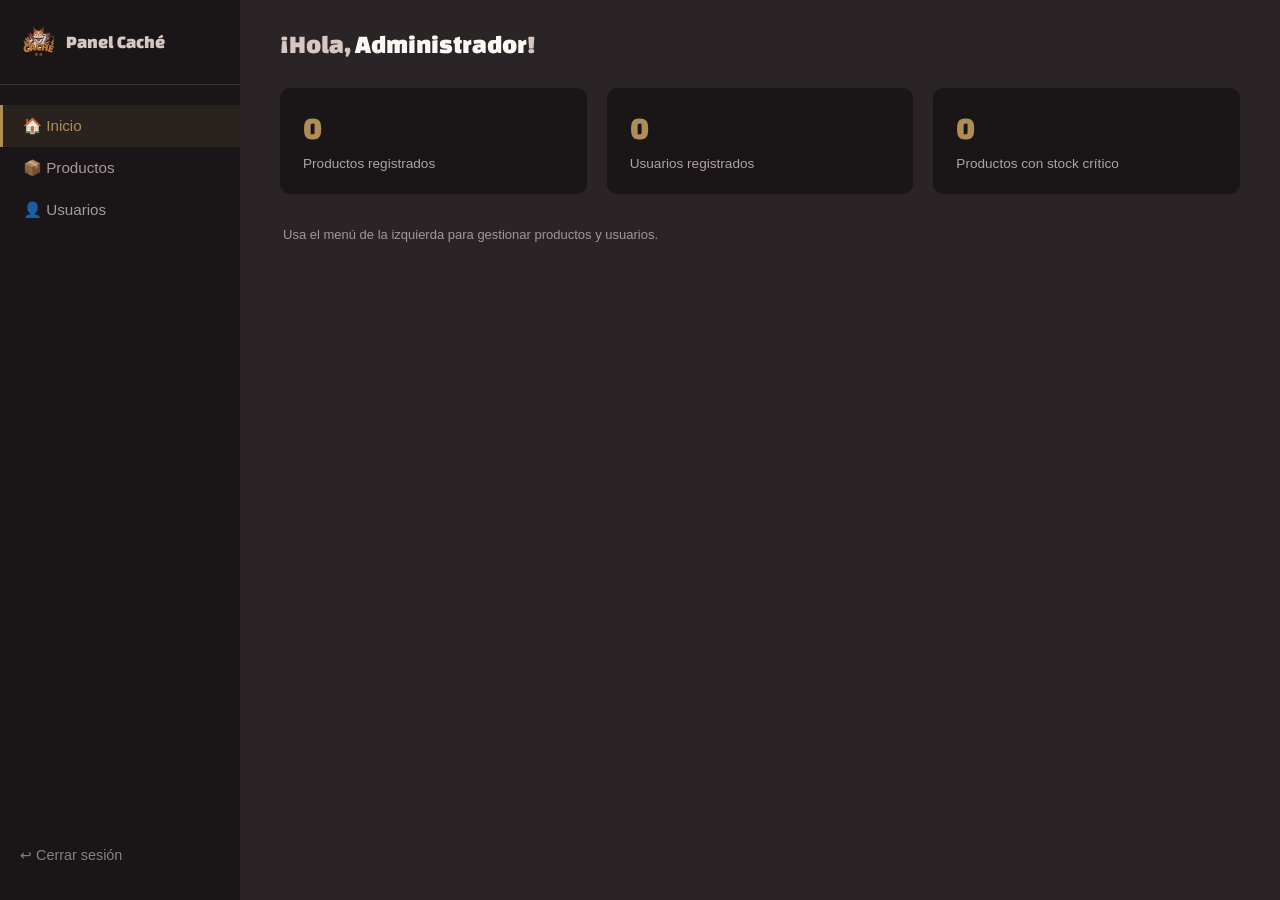
==== admin/index.html @ 58cb7738 "se agrego el panel de administrador con sus respectivos html, css y js, ademas de validaciones" ====
<!DOCTYPE html>
<html lang="en">
<head>
    <meta charset="UTF-8">
    <meta name="viewport" content="width=device-width, initial-scale=1.0">
    <title>Panel administrador - Caché</title>
    <link rel="stylesheet" href="../css/estilos.css">
    <style>body{ margin-top: 0; }</style>
</head>
<body data-pagina-admin="home">
    <div class="admin-layout">
        <aside class="admin-sidebar">
            <div class="admin-sidebar-logo">
                <img src="../imagenes/Cachelogo.png" alt="logo">
                <span>Panel Caché</span>
            </div>

            <a href="index.html" class="admin-nav-link activo">🏠 Inicio</a>
            <a href="productos.html" class="admin-nav-link">📦 Productos</a>
            <a href="usuarios.html" class="admin-nav-link" data-solo-admin>👤 Usuarios</a>

            <a href="#" class="admin-nav-salir" id="btn-cerrar-sesion">↩ Cerrar sesión</a>
        </aside>

        <div class="admin-contenido">
            <div class="admin-header">
                <h1>¡Hola, <span id="nombre-usuario">Administrador</span>!</h1>
            </div>

            <div class="admin-tarjetas">
                <div class="admin-tarjeta">
                    <p class="admin-tarjeta-numero" id="total-productos">0</p>
                    <p class="admin-tarjeta-label">Productos registrados</p>
                </div>
                <div class="admin-tarjeta" data-solo-admin>
                    <p class="admin-tarjeta-numero" id="total-usuarios">0</p>
                    <p class="admin-tarjeta-label">Usuarios registrados</p>
                </div>
                <div class="admin-tarjeta">
                    <p class="admin-tarjeta-numero" id="total-stock-critico">0</p>
                    <p class="admin-tarjeta-label">Productos con stock crítico</p>
                </div>
            </div>

            <p style="font-family:'Roboto',sans-serif; opacity:0.7;">
                Usa el menú de la izquierda para gestionar productos y usuarios.
            </p>
        </div>
    </div>

    <script src="js/admin-auth.js"></script>
    <script src="js/admin-home.js"></script>
</body>
</html>
---- css/estilos.css ----
@import url('https://fonts.googleapis.com/css2?family=Changa+One:ital@0;1&family=Rubik+Dirt&display=swap');
/*/  
cafe #2b2426
beige #d6c7c2
dorado #b08d57
rojo #8c2430
rojo oscuro #5a0f1b
/*/

*{
    margin: 0;
    padding: 0;
    text-decoration: none;
    scrollbar-width: thin;
    scrollbar-color: #c4c8cc transparent;
}

body{
    background-color: #2b2426;
    margin-top: 89px;
}
/*barra de navegacion*/
header{
    width: 100%;
    height: auto;
    display: flex;
    align-items: center;
    justify-content: center;
    background-color: #2b2426;
    top: 0;
    left: 0;
    position: fixed;
    z-index: 1000;
    box-shadow: 10px 0px 10px 0px;
}
nav{
    width: 70%;
    height: auto;
    display: flex;
    justify-content: space-around;
}
.nav-derecha{
    display: flex;
    align-items: center;
    gap: 20px;
}

.nav-carrito{
    position: relative;
    display: flex;
    align-items: center;
    color: #b08d57; 
    transition: color 0.2s ease;
}

.carrito-badge{
    position: absolute;
    top: -8px;
    right: -10px;
    background-color: #8c2430;
    color: #fff;
    font-family: "Roboto", sans-serif;
    font-size: 0.7rem;
    font-weight: bold;
    width: 18px;
    height: 18px;
    border-radius: 50%;
    display: flex;
    align-items: center;
    justify-content: center;
}

header img{
    width: 70px;
    padding: 10px;
}

.login{
    width: 30%;
    height: auto;
    display: flex;
    justify-content: center;
    align-items: center;
}
.login a{
    font-size: normal;
    padding-left: 20px;
    font-family: "Changa One", sans-serif;
    font-weight: 400px;
    font-style: normal;
    color: #b08d57;
}

.search-box{
    width: 100%;
    height: 50%;
    display: flex;
    justify-content: center;
    text-align: start;
}
.formulario{
    width: 100%;
    height: auto;
    display: flex;
    justify-content: center;
    align-items: center;
    padding: 0 20px;
}

.formulario-contacto{
    font-family: "Changa One", sans-serif;
    font-style: normal;
    color: #d6c7c2;
    background-color: #8c2430;
    padding: 30px 40px;
    border-radius: 8px;
    width: min(90%, 600px); /* responsivo: nunca más de 600px, se achica en pantallas chicas */
    margin-top: 80px;
    margin-bottom: 60px;
}

.formulario-contacto h1{
    font-size: clamp(1.3rem, 2vw, 1.8rem);
    text-align: center;
    margin-bottom: 25px;
    text-transform: uppercase;
}

.cdr-contacto{
    display: flex;
    flex-direction: column;
    gap: 18px;
}

.campo{
    display: flex;
    flex-direction: column;
    width: 100%;
}

.campo label{
    font-family: "Roboto", sans-serif;
    font-size: 0.85rem;
    color: #d6c7c2;
    margin-bottom: 6px;
}

.cdr-contacto input{
    border: none;
    min-height: 40px;
    padding: 0 14px;
    border-radius: 6px;
    font-family: "Roboto", sans-serif;
    background-color: #d6c7c2;
    color: #2b2426;
    outline: none;
}

.cdr-contacto textarea{
    border: none;
    min-height: 150px;
    padding: 12px 14px; /* antes tenía 0 80px, dejaba el texto pegado arriba/abajo */
    border-radius: 6px;
    font-family: "Roboto", sans-serif;
    background-color: #d6c7c2;
    color: #2b2426;
    outline: none;
    resize: vertical; /* permite agrandar solo hacia abajo, no a lo ancho */
    box-sizing: border-box;
}

.cdr-contacto input:focus,
.cdr-contacto textarea:focus{
    outline: 2px solid #b08d57;
}

button[type="submit"]{
    align-self: flex-end;
    background-color: #2b2426;
    color: #b08d57;
    border: none;
    padding: 10px 25px;
    border-radius: 6px;
    cursor: pointer;
    font-family: "Changa One", sans-serif;
    font-size: 14px;
    transition: opacity 0.2s ease;
}

button[type="submit"]:hover{
    opacity: 0.85;
}

.cdr-contacto .error-mensaje{
    color: #ffdcdc;
    font-size: 0.75rem;
    margin-top: 2px;
}

.cdr-contacto .input-invalido{
    outline: 2px solid #ffdcdc;
}

.search-box input{
    margin-top: 25px;
    border: none;
    border-radius: 30px;
    color: #2b2426;
    font-family: "Changa One", sans-serif;
    background-color: #b08d57;
    padding: 10px;
    width: 90%;
    outline: none;
}

.slider-container{
    width: 100%;
    height: auto;
    overflow: hidden;
}
.slider {
    display: flex;
    transition: transform 0.6s ease-in-out; 
}
.banner{
    min-width: 100%;
    height: auto;
}
.banner img{
    width: 100%;
    display: block;
    height: 100%;
    object-fit: cover;
}

.texto{
    display: block;
    align-items: center;
    text-align: center;
}
.texto p{
    margin-top: 20px;
    font-size: x-large;
    padding-left: 20px;
    font-family: "Changa One", sans-serif;
    font-weight: 400px;
    font-style: normal;
    color: #b08d57;
}

.seccion2{
    width: 100%;
    height: auto;
    display: flex;
    flex-direction: column;
    align-items: center;
}

.prod1{
    width: min(94%, 1600px);
    display: grid;
    grid-template-columns: repeat(auto-fit, minmax(320px, 1fr));
    gap: 20px;
    margin-top: 20px;
}

.prod2{
    width: 100%;
    aspect-ratio: 710 / 500;
    background-color: black;
    overflow: hidden;
}
.prod2, .cards2{
    position: relative; 
}
.cards{
    width: 100%;
    height: 100%;
    object-fit: cover;
    transform: scale(1.05);
    transform-origin: -110% 80%;
    transition: transform 0.3s ease;
}

.cards:hover{
    transform: scale(1.06);
}

.cards2{
    width: 100%;
    aspect-ratio: 340 / 500;
    overflow: hidden;
    background-color: black;
}

.img-cat{
    width: 85%;
    height: 100%;
    object-fit: cover;
    transform: scale(1.05);
    transform-origin: -250% 90%;
    transition: transform 0.3s ease;
}

.img-cat:hover{
    transform: scale(1.06);
}

.texto-barra{
    position: absolute;
    top: 20px;
    left: 20px;
    z-index: 2; /* para que quede sobre la imagen */
    font-family: "Changa One", sans-serif;
    font-weight: 400;
    font-size: clamp(1.1rem, 1.6vw, 1.4rem);
    color: #ffffff;
    text-decoration: underline;
    text-underline-offset: 4px;
}

.productos{
    width: 100%;
    height: auto;
    margin-top: 20px;
    display: flex;
    align-items: center;
    text-align: center;
    justify-content: space-around;
}
.card{
    border-radius: 15px;
    width: 250px;
    margin-top: 30px;
    background-color: #b08d57;
    box-shadow: 0px 0px 10px rgb(0,0,0,0.5);

}
.card img{
    width: 100%;
    height: auto;
    border-bottom: 1px solid #ccc;
    
}
.card-body h1, p{
    font-size: small;
    font-family: "Roboto", sans-serif;
    font-weight: 400px;
    font-style: normal;
    padding: 3px;
}

.btn{
    position: relative;
    width: 120px;
    height: 40px;
    overflow: hidden;
    padding: 10px 16px;
    border: none;
    border-radius: 6px;
    background-color: #2b2426;
    color: #b08d57;
    cursor: pointer;
    margin-bottom: 10px;

}

.btn-texto{
    position: absolute;
    left: 0;
    width: 100%;
    top: 50%;
    transform: translateY(-50%);
    transition: transform 0.5s cubic-bezier(0.85,0,0.35,0.65);
}

.btn-logo{
    position: absolute;
    width: 25px;
    height: 25px;
    left: 50%;
    transform: translate(-50%, 100px);
    transition: transform 0.5s cubic-bezier(0.75,1,0.36,0.22);
}
.btn:hover .btn-texto{
    transform: translateY(-80px);
}
.btn:hover .btn-logo{
    transform: translate(-50%, -50%);
}


footer{
    width: 100%;
    height: auto;
    background-color:#000000;
    
}
.footer1{
    width: 100%;
    height: auto;
    display: flex;
    justify-content: space-between;
    margin-top: 30px; 
}

.footer2{
    display: flex;
    justify-content: center;
    align-items: center;
    text-align: center;
    width: 90%;
    height: auto;
    border-top: 2px solid rgb(189, 189, 189);
    padding: 20px;
    margin: auto;
}
.pie-pagina{
    text-align: start;
    align-items: start;
    width: 100%;
    height: auto;
    margin-top: 30px;
}

footer img {
    width: 80%;
    padding: 10px;
}

.pie-pagina a, span {
    font-size: normal;
    font-family: "Changa One", sans-serif;
    font-weight: 400px;
    font-style: normal;
    color: #faf7f3;
}

.sobre-nosotros{
    color: #d6c7c2;
    font-family:"Changa One", sans-serif;
    font-size: x-large;
    text-align: justify;
    justify-content:center;
    margin-left: 176px;
    margin-right: 176px;
    padding: 0px 24px;

}

.sobre-nosotros img{
    width: 20%;
}

scroll-seamless {
  display: block;
  overflow: hidden;
  width: 100%;
}

scroll-seamless .scroll-list {
  display: flex;
  gap: 32px;
  width: max-content;
}

scroll-seamless[data-init="true"] .scroll-list {
  animation: scroll-seamless-move var(--scroll-speed, 20s) linear infinite;
}

@keyframes scroll-seamless-move {
  from { transform: translateX(var(--from-x, 0)); }
  to   { transform: translateX(var(--end-x, -100%)); }
}

scroll-seamless.hidden {
  visibility: hidden;
}

.scrolls{
    background-color: #030303;
    margin-top: 25px;
}

.scroll-item img {
  width: 200px;
  height: auto;
  display: block;
}

.login-section{
    width: 100%;
    min-height: calc(100vh - 89px);
    display: flex;
    justify-content: center;
    align-items: center;
    padding: 40px 20px;
}

.login-box{
    width: min(90%, 420px);
    background-color: #8c2430;
    border-radius: 12px;
    padding: clamp(30px, 4vw, 50px);
    box-shadow: 0px 0px 20px rgba(0,0,0,1);
}

.login-box h1{
    font-family: "Changa One", sans-serif;
    font-weight: 400;
    font-style: normal;
    color: #d6c7c2;
    font-size: clamp(1.5rem, 2.5vw, 2rem);
    text-align: center;
}

.login-subtitulo{
    font-family: "Roboto", sans-serif;
    color: #d6c7c2;
    text-align: center;
    font-size: 0.95rem;
    margin-top: 8px;
    margin-bottom: 25px;
    opacity: 0.85;
}

.login-form{
    display: flex;
    flex-direction: column;
}

.login-form label{
    font-family: "Roboto", sans-serif;
    color: #d6c7c2;
    font-size: 0.9rem;
    margin-bottom: 6px;
    margin-top: 15px;
}

.login-form label:first-of-type{
    margin-top: 0;
}

.login-form input{
    border: none;
    border-radius: 8px;
    padding: 12px 14px;
    font-family: "Roboto", sans-serif;
    color: #2b2426;
    background-color: #d6c7c2;
    outline: none;
}

.login-form input:focus{
    outline: 2px solid #b08d57;
}

.olvide-clave{
    align-self: flex-end;
    font-family: "Roboto", sans-serif;
    font-size: 0.8rem;
    color: #b08d57;
    margin-top: 10px;
}

.olvide-clave:hover{
    text-decoration: underline;
}

.btn-login{
    margin-top: 25px;
    padding: 12px;
    border: none;
    border-radius: 8px;
    background-color: #2b2426;
    color: #b08d57;
    font-family: "Changa One", sans-serif;
    font-size: 1rem;
    cursor: pointer;
    transition: background-color 0.3s ease;
}

.btn-login:hover{
    background-color: #1a1617;
}

.separador{
    display: flex;
    align-items: center;
    text-align: center;
    margin: 25px 0;
    color: #d6c7c2;
    font-family: "Roboto", sans-serif;
    font-size: 0.85rem;
}

.separador::before,
.separador::after{
    content: "";
    flex: 1;
    border-bottom: 1px solid #d6c7c2;
    opacity: 0.4;
}

.separador span{
    padding: 0 12px;
}

.registro-texto{
    font-family: "Roboto", sans-serif;
    color: #d6c7c2;
    text-align: center;
    font-size: 0.9rem;
}

.registro-texto a{
    color: #b08d57;
    font-weight: bold;
}

.registro-texto a:hover{
    text-decoration: underline;
}
.registro-box{
    width: min(90%, 460px); /* un poco más ancho que el login por tener más campos */
}

.check-terminos{
    display: flex;
    align-items: center;
    gap: 8px;
    font-family: "Roboto", sans-serif;
    color: #d6c7c2;
    font-size: 0.85rem;
    margin-top: 18px;
    cursor: pointer;
}

.check-terminos input{
    width: auto;
    accent-color: #b08d57;
    cursor: pointer;
}
/* ===== PÁGINA DE CATEGORÍA (listado con filtros) ===== */

.categoria-seccion{
    width: min(94%, 1500px);
    margin: 20px auto 60px;
    display: grid;
    grid-template-columns: 260px 1fr;
    gap: 40px;
    align-items: start;
}

/* ---- Sidebar de filtros ---- */
.filtros-sidebar{
    position: sticky;
    top: 20px;
    margin-top: 30px;
}

.filtros-titulo{
    font-family: "Changa One", sans-serif;
    font-weight: 400;
    font-size: 1.4rem;
    color: #d6c7c2;
    margin-bottom: 20px;
}

.filtro-grupo{
    border-bottom: 1px solid rgba(214,199,194,0.15);
    padding: 16px 0;
    margin-top: 30px;
}

.filtro-header{
    width: 100%;
    background: none;
    border: none;
    display: flex;
    justify-content: space-between;
    align-items: center;
    font-family: "Changa One", sans-serif;
    font-size: 1rem;
    color: #d6c7c2;
    cursor: pointer;
    padding: 0;
}

.filtro-flecha{
    font-size: 0.75rem;
    color: #b08d57;
    transition: transform 0.2s ease;
}

.filtro-header.colapsado .filtro-flecha{
    transform: rotate(180deg);
}

.filtro-contenido{
    margin-top: 14px;
    display: flex;
    flex-direction: column;
    gap: 10px;
}

.filtro-contenido.oculto{
    display: none;
}

.filtro-check{
    display: flex;
    align-items: center;
    gap: 8px;
    font-family: "Roboto", sans-serif;
    font-size: 0.9rem;
    color: #d6c7c2;
    cursor: pointer;
}

.filtro-check input{
    accent-color: #b08d57;
    cursor: pointer;
}

.filtro-cantidad{
    opacity: 0.6;
    font-size: 0.8rem;
}

.precio-max-texto{
    font-family: "Roboto", sans-serif;
    font-size: 0.85rem;
    color: #d6c7c2;
    opacity: 0.8;
    margin-bottom: 10px;
}

.rango-precio{
    width: 100%;
    accent-color: #b08d57;
}

.precio-min-max{
    display: flex;
    justify-content: space-between;
    font-family: "Roboto", sans-serif;
    font-size: 0.85rem;
    color: #d6c7c2;
    opacity: 0.8;
    margin-top: 8px;
}

.color-grid{
    display: grid;
    grid-template-columns: repeat(5, 1fr);
    gap: 10px;
}

.color-swatch{
    width: 28px;
    height: 28px;
    border-radius: 50%;
    border: 2px solid rgba(214,199,194,0.3);
    cursor: pointer;
    padding: 0;
}

.color-swatch:hover{
    border-color: #b08d57;
}

.color-swatch.multicolor{
    background: conic-gradient(red, orange, yellow, green, blue, violet, red);
}

/* ---- Grid de productos ---- */
.categoria-grid{
    display: grid;
    grid-template-columns: repeat(auto-fill, minmax(260px, 1fr));
    gap: 24px;
    margin-top: 50px;
}

.producto-card{
    display: flex;
    flex-direction: column;
    color: #d6c7c2;
}

.producto-card-imagen{
    position: relative;
    width: 100%;
    aspect-ratio: 1 / 1;
    background-color: #1a1617;
    border-radius: 10px;
    overflow: hidden;
    display: flex;
    align-items: center;
    justify-content: center;
}

.producto-card-imagen img{
    width: 85%;
    height: 85%;
    object-fit: contain;
    transition: transform 0.3s ease;
}

.producto-card:hover .producto-card-imagen img{
    transform: scale(1.05);
}

.badge{
    position: absolute;
    top: 12px;
    font-family: "Roboto", sans-serif;
    font-size: 0.75rem;
    font-weight: bold;
    z-index: 2;
}

.badge-nuevo{
    right: 12px;
    background-color: #3fa66a;
    color: #fff;
    padding: 4px 12px;
    border-radius: 20px;
}

.badge-descuento{
    left: -34px;
    top: 14px;
    background-color: #8c2430;
    color: #fff;
    padding: 4px 40px;
    transform: rotate(-45deg);
}

.btn-cart-flotante{
    position: absolute;
    bottom: 14px;
    left: 14px;
    width: 42px;
    height: 42px;
    border-radius: 50%;
    background-color: #8c2430;
    color: #fff;
    border: none;
    font-size: 1.1rem;
    cursor: pointer;
    opacity: 0;
    transform: translateY(8px);
    transition: opacity 0.2s ease, transform 0.2s ease;
    z-index: 2;
}

.producto-card:hover .btn-cart-flotante{
    opacity: 1;
    transform: translateY(0);
}

.producto-card-marca{
    font-family: "Roboto", sans-serif;
    font-size: 0.75rem;
    letter-spacing: 1px;
    color: #b08d57;
    margin-top: 14px;
}

.producto-card-nombre{
    font-family: "Roboto", sans-serif;
    font-weight: bold;
    font-size: 0.95rem;
    margin-top: 4px;
    line-height: 1.3;
}

.producto-card-precio{
    font-family: "Roboto", sans-serif;
    font-weight: bold;
    font-size: 0.95rem;
    margin-top: 6px;
    color: #d6c7c2;
}

.precio-tachado{
    text-decoration: line-through;
    opacity: 0.5;
    font-weight: normal;
    margin-right: 6px;
}
/* ===== CARRITO DE COMPRAS ===== */

.carrito-seccion{
    width: min(90%, 1000px);
    margin: 30px auto 60px;
    color: #d6c7c2;
}

.carrito-titulo{
    font-family: "Changa One", sans-serif;
    font-weight: 400;
    font-size: clamp(1.6rem, 2.5vw, 2.2rem);
    margin-bottom: 25px;
}

.carrito-contenedor{
    display: grid;
    grid-template-columns: 1fr 320px;
    gap: 30px;
    align-items: start;
}

.carrito-lista{
    display: flex;
    flex-direction: column;
    gap: 18px;
}

.carrito-item{
    display: grid;
    grid-template-columns: 70px 1fr auto auto auto;
    align-items: center;
    gap: 15px;
    background-color: #1a1617;
    border-radius: 10px;
    padding: 12px 15px;
}

.carrito-item-img{
    width: 70px;
    height: 70px;
    object-fit: contain;
    background-color: #2b2426;
    border-radius: 8px;
    padding: 6px;
}

.carrito-item-nombre{
    font-family: "Roboto", sans-serif;
    font-weight: bold;
    font-size: 0.95rem;
}

.carrito-item-precio-unitario{
    font-family: "Roboto", sans-serif;
    font-size: 0.8rem;
    opacity: 0.7;
    margin-top: 4px;
}

.carrito-item-cantidad{
    display: flex;
    align-items: center;
    border: 1px solid #b08d57;
    border-radius: 8px;
    overflow: hidden;
    width: fit-content;
}

.carrito-item-cantidad button{
    background-color: #2b2426;
    color: #d6c7c2;
    border: none;
    width: 30px;
    height: 30px;
    cursor: pointer;
}

.carrito-item-cantidad button:hover{
    background-color: #3a3335;
}

.input-cantidad{
    width: 40px;
    height: 30px;
    text-align: center;
    border: none;
    background-color: #d6c7c2;
    color: #2b2426;
    font-family: "Roboto", sans-serif;
}

.carrito-item-subtotal{
    font-family: "Changa One", sans-serif;
    font-size: 1.1rem;
    white-space: nowrap;
}

.btn-eliminar{
    background: none;
    border: none;
    color: #d6c7c2;
    opacity: 0.6;
    font-size: 1rem;
    cursor: pointer;
}

.btn-eliminar:hover{
    opacity: 1;
    color: #8c2430;
}

.carrito-resumen{
    background-color: #1a1617;
    border-radius: 10px;
    padding: 25px;
    position: sticky;
    top: 20px;
}

.carrito-total-linea{
    display: flex;
    justify-content: space-between;
    align-items: baseline;
    font-family: "Changa One", sans-serif;
    font-size: 1.1rem;
    padding-bottom: 20px;
    border-bottom: 1px solid rgba(214,199,194,0.2);
}

.carrito-total-monto{
    font-size: 1.4rem;
    color: #b08d57;
}

.carrito-cupon{
    display: flex;
    gap: 8px;
    margin-top: 20px;
}

.carrito-cupon input{
    flex: 1;
    border: none;
    border-radius: 6px;
    padding: 10px;
    font-family: "Roboto", sans-serif;
    background-color: #d6c7c2;
    color: #2b2426;
    outline: none;
    min-width: 0;
}

.btn-aplicar-cupon{
    background-color: #2b2426;
    color: #b08d57;
    border: 1px solid #b08d57;
    border-radius: 6px;
    padding: 0 14px;
    font-family: "Roboto", sans-serif;
    cursor: pointer;
}

.btn-pagar{
    width: 100%;
    margin-top: 20px;
    padding: 14px;
    border: none;
    border-radius: 8px;
    background-color: #3fa66a;
    color: #fff;
    font-family: "Changa One", sans-serif;
    font-size: 1rem;
    cursor: pointer;
    transition: opacity 0.2s ease;
}

.btn-pagar:hover{
    opacity: 0.85;
}

.carrito-vacio{
    grid-column: 1 / -1;
    text-align: center;
    padding: 60px 20px;
    font-family: "Roboto", sans-serif;
}

.btn-seguir-comprando{
    display: inline-block;
    margin-top: 15px;
    padding: 12px 24px;
    background-color: #b08d57;
    color: #2b2426;
    border-radius: 8px;
    font-family: "Changa One", sans-serif;
}

.error-mensaje{
    display: block;
    min-height: 16px;
    font-family: "Roboto", sans-serif;
    font-size: 0.78rem;
    color: #ff6b6b;
    margin-top: 4px;
}

.input-invalido{
    outline: 2px solid #ff6b6b;
}

.login-form select{
    border: none;
    border-radius: 8px;
    padding: 12px 14px;
    font-family: "Roboto", sans-serif;
    color: #2b2426;
    background-color: #d6c7c2;
    outline: none;
    margin-top: 6px;
}
@media (max-width: 700px){
    .carrito-contenedor{
        grid-template-columns: 1fr;
    }

    .carrito-item{
        grid-template-columns: 50px 1fr;
        grid-template-areas:
            "img nombre"
            "cantidad subtotal"
            "eliminar eliminar";
    }
}

/* ===== PÁGINA DE PRODUCTO ===== */

.producto-seccion{
    width: min(94%, 1400px);
    margin: 20px auto 60px;
    color: #d6c7c2;
}

.breadcrumb{
    font-family: "Roboto", sans-serif;
    font-size: 0.85rem;
    color: #d6c7c2;
    opacity: 0.7;
    margin-top: 130px;
    margin-bottom: 20px;
}

.breadcrumb a{
    color: #b08d57;
    opacity: 1;
}

.producto-contenedor{
    display: grid;
    grid-template-columns: 1fr 1fr;
    gap: 50px;
    margin-top: 30px;
}

/* ---- Galería ---- */
.galeria-principal{
    width: 100%;
    aspect-ratio: 1 / 1;
    background-color: #1a1617;
    border-radius: 12px;
    overflow: hidden;
    display: flex;
    align-items: center;
    justify-content: center;
}

.galeria-principal img{
    width: 100%;
    height: 100%;
    object-fit: contain;
    padding: 20px;
}

.galeria-miniaturas{
    display: flex;
    gap: 12px;
    margin-top: 15px;
}

.miniatura{
    width: 80px;
    height: 80px;
    object-fit: contain;
    background-color: #1a1617;
    border-radius: 8px;
    padding: 8px;
    cursor: pointer;
    border: 2px solid transparent;
    transition: border-color 0.2s ease;
}

.miniatura:hover{
    border-color: #b08d57;
}

.miniatura.activa{
    border-color: #b08d57;
}

/* ---- Info del producto ---- */
.producto-info{
    display: flex;
    flex-direction: column;
}

.producto-marca{
    font-family: "Roboto", sans-serif;
    font-size: 0.8rem;
    letter-spacing: 1px;
    color: #b08d57;
}

.producto-nombre{
    font-family: "Changa One", sans-serif;
    font-weight: 400;
    font-size: clamp(1.6rem, 2.5vw, 2.2rem);
    color: #d6c7c2;
    margin-top: 6px;
}

.producto-valoracion{
    display: flex;
    align-items: center;
    gap: 8px;
    margin-top: 10px;
}

.estrellas{
    color: #b08d57;
    letter-spacing: 2px;
}

.valoracion-texto{
    font-family: "Roboto", sans-serif;
    font-size: 0.85rem;
    opacity: 0.7;
}

.producto-precio{
    display: flex;
    align-items: baseline;
    gap: 12px;
    margin-top: 18px;
}

.precio-actual{
    font-family: "Changa One", sans-serif;
    font-size: clamp(1.6rem, 2.2vw, 2rem);
    color: #d6c7c2;
}

.precio-anterior{
    font-family: "Roboto", sans-serif;
    font-size: 1rem;
    color: #d6c7c2;
    opacity: 0.5;
    text-decoration: line-through;
}

.precio-descuento{
    font-family: "Roboto", sans-serif;
    font-size: 0.85rem;
    background-color: #8c2430;
    color: #fff;
    padding: 3px 10px;
    border-radius: 6px;
}

.producto-descripcion{
    font-family: "Roboto", sans-serif;
    font-size: 0.95rem;
    line-height: 1.6;
    margin-top: 18px;
    opacity: 0.9;
}

.producto-stock{
    display: flex;
    align-items: center;
    gap: 8px;
    font-family: "Roboto", sans-serif;
    font-size: 0.85rem;
    margin-top: 18px;
}

.stock-punto{
    width: 8px;
    height: 8px;
    border-radius: 50%;
    background-color: #4caf50;
    display: inline-block;
}

.producto-cantidad{
    margin-top: 22px;
}

.producto-cantidad label{
    display: block;
    font-family: "Roboto", sans-serif;
    font-size: 0.85rem;
    margin-bottom: 8px;
}

.selector-cantidad{
    display: flex;
    align-items: center;
    width: fit-content;
    border: 1px solid #b08d57;
    border-radius: 8px;
    overflow: hidden;
}

.selector-cantidad button{
    background-color: #1a1617;
    color: #d6c7c2;
    border: none;
    width: 36px;
    height: 36px;
    font-size: 1.1rem;
    cursor: pointer;
}

.selector-cantidad button:hover{
    background-color: #2b2426;
}

.selector-cantidad input{
    width: 45px;
    height: 36px;
    text-align: center;
    border: none;
    background-color: #d6c7c2;
    color: #2b2426;
    font-family: "Roboto", sans-serif;
}

.producto-acciones{
    display: flex;
    gap: 15px;
    margin-top: 25px;
}

.btn-agregar-carrito, .btn-comprar-ahora{
    flex: 1;
    padding: 14px;
    border: none;
    border-radius: 8px;
    font-family: "Changa One", sans-serif;
    font-size: 0.95rem;
    cursor: pointer;
    transition: opacity 0.2s ease;
}

.btn-agregar-carrito{
    background-color: #2b2426;
    color: #b08d57;
    border: 1px solid #b08d57;
}

.btn-comprar-ahora{
    background-color: #8c2430;
    color: #fff;
}

.btn-agregar-carrito:hover, .btn-comprar-ahora:hover{
    opacity: 0.85;
}

.producto-beneficios{
    list-style: none;
    margin-top: 25px;
    padding-top: 20px;
    border-top: 1px solid rgba(214,199,194,0.2);
}

.producto-beneficios li{
    font-family: "Roboto", sans-serif;
    font-size: 0.85rem;
    padding: 4px 0;
    opacity: 0.85;
}

.producto-beneficios li::before{
    content: "✓ ";
    color: #b08d57;
}

/* ---- Tabs de especificaciones ---- */
.producto-tabs{
    margin-top: 50px;
}

.tabs-header{
    display: flex;
    gap: 10px;
    border-bottom: 1px solid rgba(214,199,194,0.2);
}

.tab-btn{
    background: none;
    border: none;
    color: #d6c7c2;
    font-family: "Changa One", sans-serif;
    font-size: 1rem;
    padding: 12px 20px;
    cursor: pointer;
    opacity: 0.6;
    border-bottom: 2px solid transparent;
}

.tab-btn.activa{
    opacity: 1;
    border-bottom: 2px solid #b08d57;
}

.tab-contenido{
    display: none;
    padding: 25px 0;
    font-family: "Roboto", sans-serif;
    font-size: 0.95rem;
    line-height: 1.6;
}

.tab-contenido.activa{
    display: block;
}

.specs-tabla{
    width: 100%;
    max-width: 500px;
    border-collapse: collapse;
}

.specs-tabla td{
    padding: 10px;
    border-bottom: 1px solid rgba(214,199,194,0.15);
}

.specs-tabla td:first-child{
    color: #b08d57;
    width: 40%;
}

.admin-layout{
    display: flex;
    min-height: 100vh;
}

.admin-sidebar{
    width: 240px;
    background-color: #1a1617;
    padding: 25px 0;
    display: flex;
    flex-direction: column;
    flex-shrink: 0;
}

.admin-sidebar-logo{
    display: flex;
    align-items: center;
    gap: 10px;
    padding: 0 20px 25px;
    border-bottom: 1px solid rgba(214,199,194,0.15);
    margin-bottom: 20px;
}

.admin-sidebar-logo img{
    width: 36px;
}

.admin-sidebar-logo span{
    font-family: "Changa One", sans-serif;
    color: #d6c7c2;
    font-size: 1.1rem;
}

.admin-nav-link{
    display: flex;
    align-items: center;
    gap: 10px;
    padding: 12px 20px;
    color: #d6c7c2;
    font-family: "Roboto", sans-serif;
    font-size: 0.95rem;
    opacity: 0.75;
    border-left: 3px solid transparent;
}

.admin-nav-link:hover{
    opacity: 1;
    background-color: rgba(214,199,194,0.05);
}

.admin-nav-link.activo{
    opacity: 1;
    border-left: 3px solid #b08d57;
    background-color: rgba(176,141,87,0.1);
    color: #b08d57;
}

.admin-nav-salir{
    margin-top: auto;
    padding: 12px 20px;
    color: #d6c7c2;
    opacity: 0.6;
    font-family: "Roboto", sans-serif;
    font-size: 0.9rem;
}

.admin-nav-salir:hover{
    opacity: 1;
}

.admin-contenido{
    flex: 1;
    padding: 30px 40px;
    color: #d6c7c2;
    background-color: #2b2426;
}

.admin-header{
    display: flex;
    justify-content: space-between;
    align-items: center;
    margin-bottom: 30px;
}

.admin-header h1{
    font-family: "Changa One", sans-serif;
    font-weight: 400;
    font-size: 1.6rem;
}

.admin-btn-nuevo{
    background-color: #b08d57;
    color: #2b2426;
    border: none;
    padding: 10px 20px;
    border-radius: 6px;
    font-family: "Changa One", sans-serif;
    cursor: pointer;
}

.admin-btn-nuevo:hover{
    opacity: 0.85;
}

/* ---- Tarjetas resumen (home admin) ---- */
.admin-tarjetas{
    display: grid;
    grid-template-columns: repeat(auto-fit, minmax(200px, 1fr));
    gap: 20px;
    margin-bottom: 30px;
}

.admin-tarjeta{
    background-color: #1a1617;
    border-radius: 10px;
    padding: 20px;
}

.admin-tarjeta-numero{
    font-family: "Changa One", sans-serif;
    font-size: 2rem;
    color: #b08d57;
}

.admin-tarjeta-label{
    font-family: "Roboto", sans-serif;
    font-size: 0.85rem;
    opacity: 0.8;
    margin-top: 5px;
}

/* ---- Tabla de listado ---- */
.admin-tabla-contenedor{
    background-color: #1a1617;
    border-radius: 10px;
    overflow-x: auto;
}

.admin-tabla{
    width: 100%;
    border-collapse: collapse;
    font-family: "Roboto", sans-serif;
    font-size: 0.9rem;
}

.admin-tabla th{
    text-align: left;
    padding: 14px 16px;
    color: #b08d57;
    border-bottom: 1px solid rgba(214,199,194,0.15);
    white-space: nowrap;
}

.admin-tabla td{
    padding: 12px 16px;
    border-bottom: 1px solid rgba(214,199,194,0.08);
    white-space: nowrap;
}

.admin-tabla tr:last-child td{
    border-bottom: none;
}

.admin-badge-rol{
    padding: 3px 10px;
    border-radius: 20px;
    font-size: 0.75rem;
}

.admin-badge-admin{ background-color: #8c2430; color: #fff; }
.admin-badge-vendedor{ background-color: #b08d57; color: #2b2426; }
.admin-badge-cliente{ background-color: rgba(214,199,194,0.2); color: #d6c7c2; }

.admin-badge-stock-critico{
    background-color: #8c2430;
    color: #fff;
    padding: 3px 10px;
    border-radius: 20px;
    font-size: 0.75rem;
}

.admin-accion-btn{
    background: none;
    border: none;
    color: #d6c7c2;
    opacity: 0.7;
    cursor: pointer;
    font-size: 0.95rem;
    margin-right: 10px;
}

.admin-accion-btn:hover{
    opacity: 1;
    color: #b08d57;
}

.admin-tabla-vacia{
    text-align: center;
    padding: 40px;
    opacity: 0.7;
}

/* ---- Formularios de admin (nuevo/editar) ---- */
.admin-form-caja{
    background-color: #1a1617;
    border-radius: 10px;
    padding: 30px;
    max-width: 700px;
}

.admin-form{
    display: flex;
    flex-direction: column;
    gap: 16px;
}

.admin-form label{
    font-family: "Roboto", sans-serif;
    font-size: 0.85rem;
    margin-bottom: -8px;
}

.admin-form input,
.admin-form select,
.admin-form textarea{
    border: none;
    border-radius: 6px;
    padding: 10px 12px;
    font-family: "Roboto", sans-serif;
    background-color: #d6c7c2;
    color: #2b2426;
    outline: none;
}

.admin-form textarea{
    min-height: 90px;
    resize: vertical;
}

.admin-form-fila{
    display: grid;
    grid-template-columns: 1fr 1fr;
    gap: 16px;
}

.admin-form-acciones{
    display: flex;
    gap: 12px;
    margin-top: 10px;
}

.admin-btn-guardar{
    background-color: #3fa66a;
    color: #fff;
    border: none;
    padding: 12px 24px;
    border-radius: 6px;
    font-family: "Changa One", sans-serif;
    cursor: pointer;
}

.admin-btn-cancelar{
    background-color: transparent;
    color: #d6c7c2;
    border: 1px solid #d6c7c2;
    padding: 12px 24px;
    border-radius: 6px;
    font-family: "Changa One", sans-serif;
    cursor: pointer;
}

@media (max-width: 800px){
    .admin-layout{
        flex-direction: column;
    }

    .admin-sidebar{
        width: 100%;
        flex-direction: row;
        overflow-x: auto;
        padding: 15px;
    }

    .admin-sidebar-logo{
        display: none;
    }

    .admin-nav-salir{
        margin-top: 0;
    }

    .admin-form-fila{
        grid-template-columns: 1fr;
    }
}

@media (max-width: 900px){
    .producto-contenedor{
        grid-template-columns: 1fr;
    }
}
@media (max-width: 900px){
    .categoria-seccion{
        grid-template-columns: 1fr;
    }

    .filtros-sidebar{
        position: static;
    }
}
@media(max-width: 576px){
    *{
    margin: 0;
    padding: 0;
    }

    body{
        background-color: #211b1b;
    }

    .top_pagina{
        border-bottom: 3px solid #3c2727;
    }

    .top_pagina img{
        margin: 20px;
    }

    .top_pagina nav{
        display: flex;
        flex-direction: column;
        padding: 30px;
        gap: 10px;
    }

    .top_pagina a{
        font-size: x-large;
        padding-left: 20px;
        font-family: "Changa One", sans-serif;
        font-weight: 400px;
        font-style: normal;
        color: rgb(255, 162, 0);
    }
    .productos{
        display: flex;
        align-items: center;
        text-align: center;
    }
    .card{
        border: 2px solid black;
        width: 300px;
        margin-top: 30px;

    }
    .imagen{
        width: 250px;
    }
    .seccion2{
        display: flex;
        justify-content:space-between;
        flex-direction: column;
        align-items: center;
        text-align: center;
        width: 100%;
        height: auto;
    }
    .seccion2 .cards img{
        margin-top: 30px;
        width: 90%;
        height: auto;
        border-radius: 20px;

        transition: transform 0.3s ease;
    }
    .seccion2 .cards img:hover{
        transform: scale(1.05);
    }
}
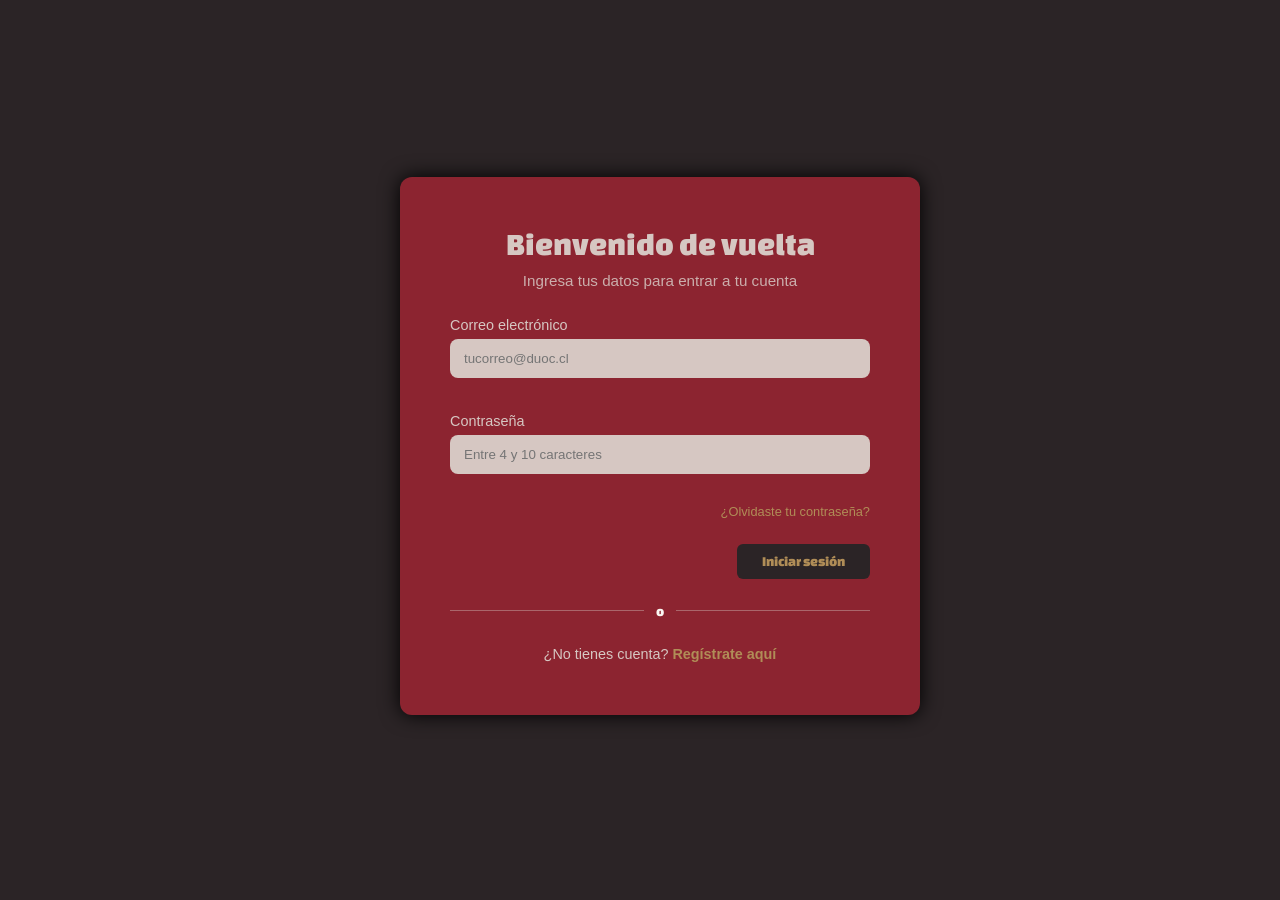
==== commit 5a2ad327: "fix en los html, faltaba asignar los js al final del todo" ====
--- a/admin/index.html
+++ b/admin/index.html
@@ -48,7 +48,7 @@
         </div>
     </div>
 
-    <script src="js/admin-auth.js"></script>
-    <script src="js/admin-home.js"></script>
+    <script src="../js/admin-auth.js"></script>
+    <script src="../js/admin-home.js"></script>
 </body>
 </html>
